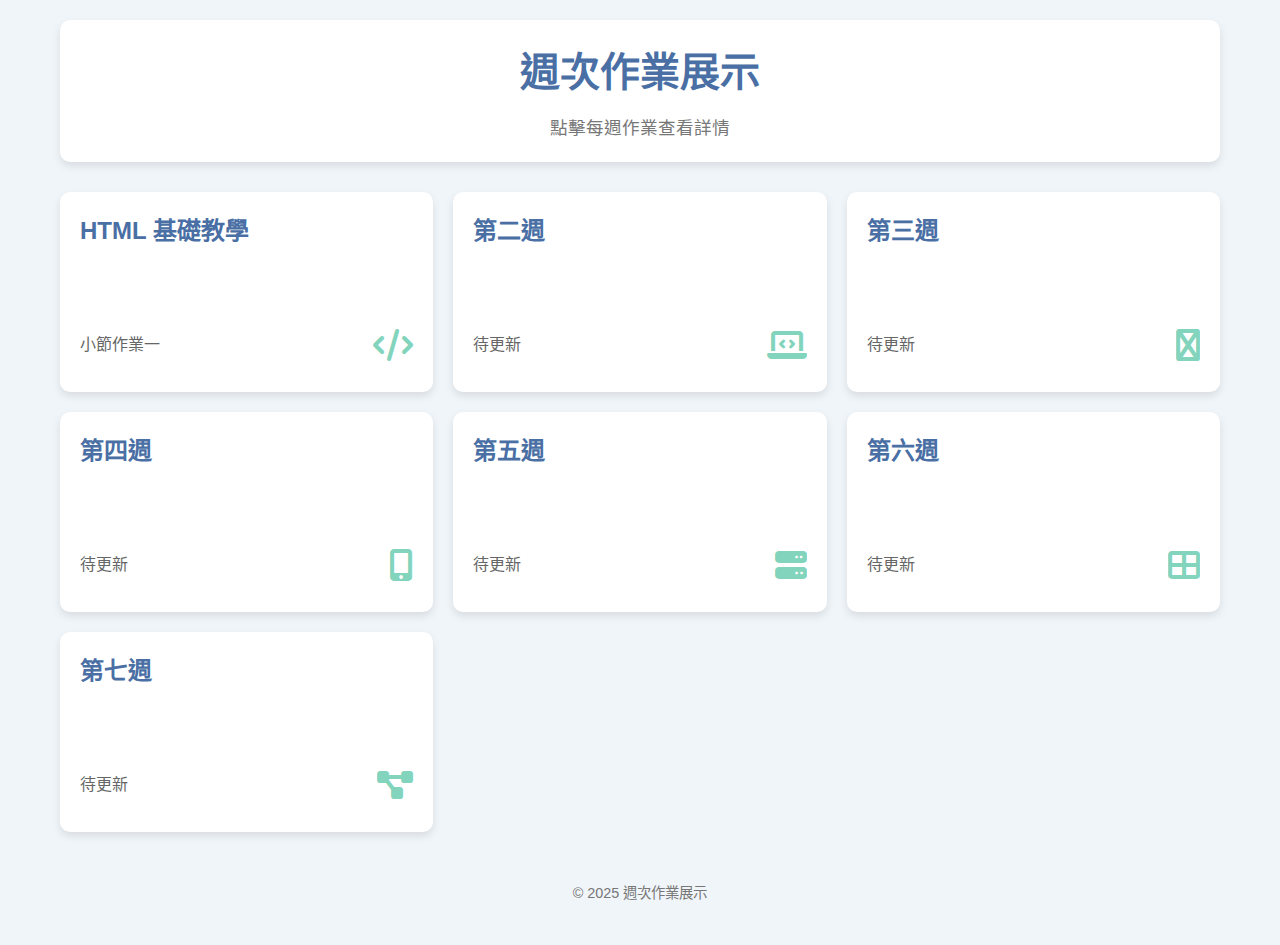
==== index.html @ 660ccd65 "新增主頁內容 + 完成Html小節作業" ====
<!DOCTYPE html>
<html lang="zh-TW">
  <head>
    <meta charset="UTF-8" />
    <meta name="viewport" content="width=device-width, initial-scale=1.0" />
    <title>週次作業展示</title>
    <link rel="stylesheet" href="style.css" />
    <link
      rel="stylesheet"
      href="https://cdnjs.cloudflare.com/ajax/libs/font-awesome/6.1.1/css/all.min.css"
    />
  </head>
  <body>
    <div class="container">
      <header>
        <h1>週次作業展示</h1>
        <p>點擊每週作業查看詳情</p>
      </header>

      <main>
        <div class="weeks-container">
          <!-- 週次卡片區域 -->
          <div class="week-card" data-folder="htmlHw">
            <div class="card-content">
              <h2>HTML 基礎教學</h2>
              <p>小節作業一</p>
              <div class="card-icon">
                <i class="fas fa-code"></i>
              </div>
            </div>
          </div>

          <div class="week-card" data-folder="#">
            <div class="card-content">
              <h2>第二週</h2>
              <p>待更新</p>
              <div class="card-icon">
                <i class="fas fa-laptop-code"></i>
              </div>
            </div>
          </div>

          <div class="week-card" data-folder="#">
            <div class="card-content">
              <h2>第三週</h2>
              <p>待更新</p>
              <div class="card-icon">
                <i class="fas fa-js-square"></i>
              </div>
            </div>
          </div>

          <div class="week-card" data-folder="#">
            <div class="card-content">
              <h2>第四週</h2>
              <p>待更新</p>
              <div class="card-icon">
                <i class="fas fa-mobile-alt"></i>
              </div>
            </div>
          </div>

          <div class="week-card" data-folder="#">
            <div class="card-content">
              <h2>第五週</h2>
              <p>待更新</p>
              <div class="card-icon">
                <i class="fas fa-server"></i>
              </div>
            </div>
          </div>

          <div class="week-card" data-folder="#">
            <div class="card-content">
              <h2>第六週</h2>
              <p>待更新</p>
              <div class="card-icon">
                <i class="fas fa-th-large"></i>
              </div>
            </div>
          </div>

          <div class="week-card" data-folder="#">
            <div class="card-content">
              <h2>第七週</h2>
              <p>待更新</p>
              <div class="card-icon">
                <i class="fas fa-project-diagram"></i>
              </div>
            </div>
          </div>
        </div>
      </main>

      <footer>
        <p>&copy; 2025 週次作業展示</p>
      </footer>
    </div>

    <script src="app.js"></script>
  </body>
</html>
---- style.css ----
:root {
    --primary-color: #4a6fa5;
    --secondary-color: #166088;
    --accent-color: #4fc3a1;
    --text-color: #333;
    --light-bg: #f8f9fa;
    --dark-bg: #343a40;
    --border-radius: 10px;
    --shadow: 0 4px 8px rgba(0, 0, 0, 0.1);
    --transition: all 0.3s ease;
  }
  
  * {
    margin: 0;
    padding: 0;
    box-sizing: border-box;
  }
  
  body {
    font-family: "Segoe UI", Tahoma, Geneva, Verdana, sans-serif;
    background-color: #f0f5f9;
    color: var(--text-color);
    line-height: 1.6;
  }
  
  .container {
    max-width: 1200px;
    margin: 0 auto;
    padding: 20px;
  }
  
  header {
    text-align: center;
    margin-bottom: 30px;
    padding: 20px;
    background-color: white;
    border-radius: var(--border-radius);
    box-shadow: var(--shadow);
  }
  
  header h1 {
    color: var(--primary-color);
    margin-bottom: 10px;
    font-size: 2.5rem;
  }
  
  header p {
    color: #777;
    font-size: 1.1rem;
  }
  
  .weeks-container {
    display: grid;
    grid-template-columns: repeat(auto-fill, minmax(300px, 1fr));
    gap: 20px;
    margin-bottom: 30px;
  }
  
  .week-card {
    background-color: white;
    border-radius: var(--border-radius);
    box-shadow: var(--shadow);
    overflow: hidden;
    transition: var(--transition);
    position: relative;
    cursor: pointer;
    height: 200px;
  }
  
  .week-card:hover {
    transform: translateY(-5px);
    box-shadow: 0 10px 20px rgba(0, 0, 0, 0.15);
  }
  
  .card-content {
    padding: 20px;
    height: 100%;
    display: flex;
    flex-direction: column;
    justify-content: space-between;
  }
  
  .week-card h2 {
    color: var(--primary-color);
    margin-bottom: 10px;
    font-size: 1.5rem;
  }
  
  .week-card p {
    color: #666;
    margin-bottom: 15px;
  }
  
  .card-icon {
    position: absolute;
    bottom: 20px;
    right: 20px;
    font-size: 2rem;
    color: var(--accent-color);
    opacity: 0.7;
    transition: var(--transition);
  }
  
  .week-card:hover .card-icon {
    transform: scale(1.2);
    opacity: 1;
  }
  
  footer {
    text-align: center;
    padding: 20px;
    color: #777;
    font-size: 0.9rem;
  }
  
  /* 動畫相關樣式 */
  @keyframes fadeIn {
    from {
      opacity: 0;
      transform: translateY(20px);
    }
    to {
      opacity: 1;
      transform: translateY(0);
    }
  }
  
  .fade-in {
    animation: fadeIn 0.5s ease forwards;
  }
  
  /* 響應式設計 */
  @media (max-width: 768px) {
    .weeks-container {
      grid-template-columns: repeat(auto-fill, minmax(250px, 1fr));
    }
  
    header h1 {
      font-size: 2rem;
    }
  }
  
  @media (max-width: 480px) {
    .weeks-container {
      grid-template-columns: 1fr;
    }
  
    .week-card {
      height: 180px;
    }
  
    header h1 {
      font-size: 1.8rem;
    }
  }
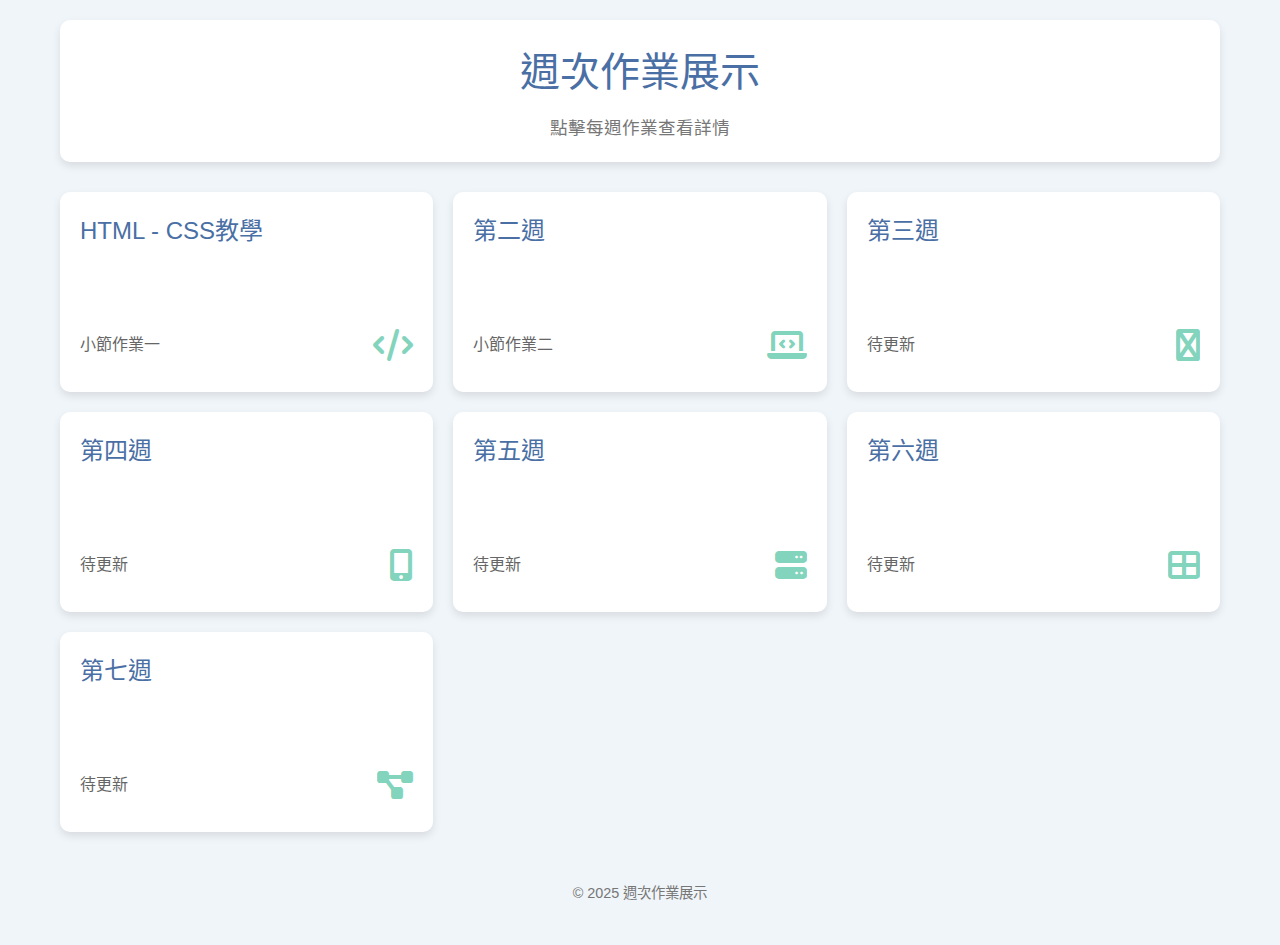
==== commit 98a5cf41: "完成css小節練習 +  修正導覽頁css" ====
--- a/index.html
+++ b/index.html
@@ -4,7 +4,7 @@
     <meta charset="UTF-8" />
     <meta name="viewport" content="width=device-width, initial-scale=1.0" />
     <title>週次作業展示</title>
-    <link rel="stylesheet" href="style.css" />
+    <link rel="stylesheet" href="./css/style.css" />
     <link
       rel="stylesheet"
       href="https://cdnjs.cloudflare.com/ajax/libs/font-awesome/6.1.1/css/all.min.css"
@@ -22,7 +22,7 @@
           <!-- 週次卡片區域 -->
           <div class="week-card" data-folder="htmlHw">
             <div class="card-content">
-              <h2>HTML 基礎教學</h2>
+              <h2>HTML - CSS教學</h2>
               <p>小節作業一</p>
               <div class="card-icon">
                 <i class="fas fa-code"></i>
@@ -30,10 +30,10 @@
             </div>
           </div>
 
-          <div class="week-card" data-folder="#">
+          <div class="week-card" data-folder="cssHw">
             <div class="card-content">
               <h2>第二週</h2>
-              <p>待更新</p>
+              <p>小節作業二</p>
               <div class="card-icon">
                 <i class="fas fa-laptop-code"></i>
               </div>
--- a/css/style.css
+++ b/css/style.css
@@ -0,0 +1,286 @@
+@charset "UTF-8";
+/* http://meyerweb.com/eric/tools/css/reset/ 
+   v2.0 | 20110126
+   License: none (public domain)
+*/
+html,
+body,
+div,
+span,
+applet,
+object,
+iframe,
+h1,
+h2,
+h3,
+h4,
+h5,
+h6,
+p,
+blockquote,
+pre,
+a,
+abbr,
+acronym,
+address,
+big,
+cite,
+code,
+del,
+dfn,
+em,
+img,
+ins,
+kbd,
+q,
+s,
+samp,
+small,
+strike,
+strong,
+sub,
+sup,
+tt,
+var,
+b,
+u,
+i,
+center,
+dl,
+dt,
+dd,
+ol,
+ul,
+li,
+fieldset,
+form,
+label,
+legend,
+table,
+caption,
+tbody,
+tfoot,
+thead,
+tr,
+th,
+td,
+article,
+aside,
+canvas,
+details,
+embed,
+figure,
+figcaption,
+footer,
+header,
+hgroup,
+menu,
+nav,
+output,
+ruby,
+section,
+summary,
+time,
+mark,
+audio,
+video {
+  margin: 0;
+  padding: 0;
+  border: 0;
+  font-size: 100%;
+  font: inherit;
+  vertical-align: baseline;
+}
+
+/* HTML5 display-role reset for older browsers */
+article,
+aside,
+details,
+figcaption,
+figure,
+footer,
+header,
+hgroup,
+menu,
+nav,
+section {
+  display: block;
+}
+
+body {
+  line-height: 1;
+}
+
+ol,
+ul {
+  list-style: none;
+}
+
+blockquote,
+q {
+  quotes: none;
+}
+
+blockquote:before,
+blockquote:after,
+q:before,
+q:after {
+  content: "";
+  content: none;
+}
+
+table {
+  border-collapse: collapse;
+  border-spacing: 0;
+}
+
+:root {
+  --primary-color: #4a6fa5;
+  --secondary-color: #166088;
+  --accent-color: #4fc3a1;
+  --text-color: #333;
+  --light-bg: #f8f9fa;
+  --dark-bg: #343a40;
+  --border-radius: 10px;
+  --shadow: 0 4px 8px rgba(0, 0, 0, 0.1);
+  --transition: all 0.3s ease;
+}
+
+* {
+  margin: 0;
+  padding: 0;
+  box-sizing: border-box;
+}
+
+body {
+  font-family: "Segoe UI", Tahoma, Geneva, Verdana, sans-serif;
+  background-color: #f0f5f9;
+  color: var(--text-color);
+  line-height: 1.6;
+}
+
+.container {
+  max-width: 1200px;
+  margin: 0 auto;
+  padding: 20px;
+}
+
+header {
+  text-align: center;
+  margin-bottom: 30px;
+  padding: 20px;
+  background-color: white;
+  border-radius: var(--border-radius);
+  box-shadow: var(--shadow);
+}
+
+header h1 {
+  color: var(--primary-color);
+  margin-bottom: 10px;
+  font-size: 2.5rem;
+}
+
+header p {
+  color: #777;
+  font-size: 1.1rem;
+}
+
+.weeks-container {
+  display: grid;
+  grid-template-columns: repeat(auto-fill, minmax(300px, 1fr));
+  gap: 20px;
+  margin-bottom: 30px;
+}
+
+.week-card {
+  background-color: white;
+  border-radius: var(--border-radius);
+  box-shadow: var(--shadow);
+  overflow: hidden;
+  transition: var(--transition);
+  position: relative;
+  cursor: pointer;
+  height: 200px;
+}
+
+.week-card:hover {
+  transform: translateY(-5px);
+  box-shadow: 0 10px 20px rgba(0, 0, 0, 0.15);
+}
+
+.card-content {
+  padding: 20px;
+  height: 100%;
+  display: flex;
+  flex-direction: column;
+  justify-content: space-between;
+}
+
+.week-card h2 {
+  color: var(--primary-color);
+  margin-bottom: 10px;
+  font-size: 1.5rem;
+}
+
+.week-card p {
+  color: #666;
+  margin-bottom: 15px;
+}
+
+.card-icon {
+  position: absolute;
+  bottom: 20px;
+  right: 20px;
+  font-size: 2rem;
+  color: var(--accent-color);
+  opacity: 0.7;
+  transition: var(--transition);
+}
+
+.week-card:hover .card-icon {
+  transform: scale(1.2);
+  opacity: 1;
+}
+
+footer {
+  text-align: center;
+  padding: 20px;
+  color: #777;
+  font-size: 0.9rem;
+}
+
+/* 動畫相關樣式 */
+@keyframes fadeIn {
+  from {
+    opacity: 0;
+    transform: translateY(20px);
+  }
+  to {
+    opacity: 1;
+    transform: translateY(0);
+  }
+}
+.fade-in {
+  animation: fadeIn 0.5s ease forwards;
+}
+
+/* 響應式設計 */
+@media (max-width: 768px) {
+  .weeks-container {
+    grid-template-columns: repeat(auto-fill, minmax(250px, 1fr));
+  }
+  header h1 {
+    font-size: 2rem;
+  }
+}
+@media (max-width: 480px) {
+  .weeks-container {
+    grid-template-columns: 1fr;
+  }
+  .week-card {
+    height: 180px;
+  }
+  header h1 {
+    font-size: 1.8rem;
+  }
+}/*# sourceMappingURL=style.css.map */